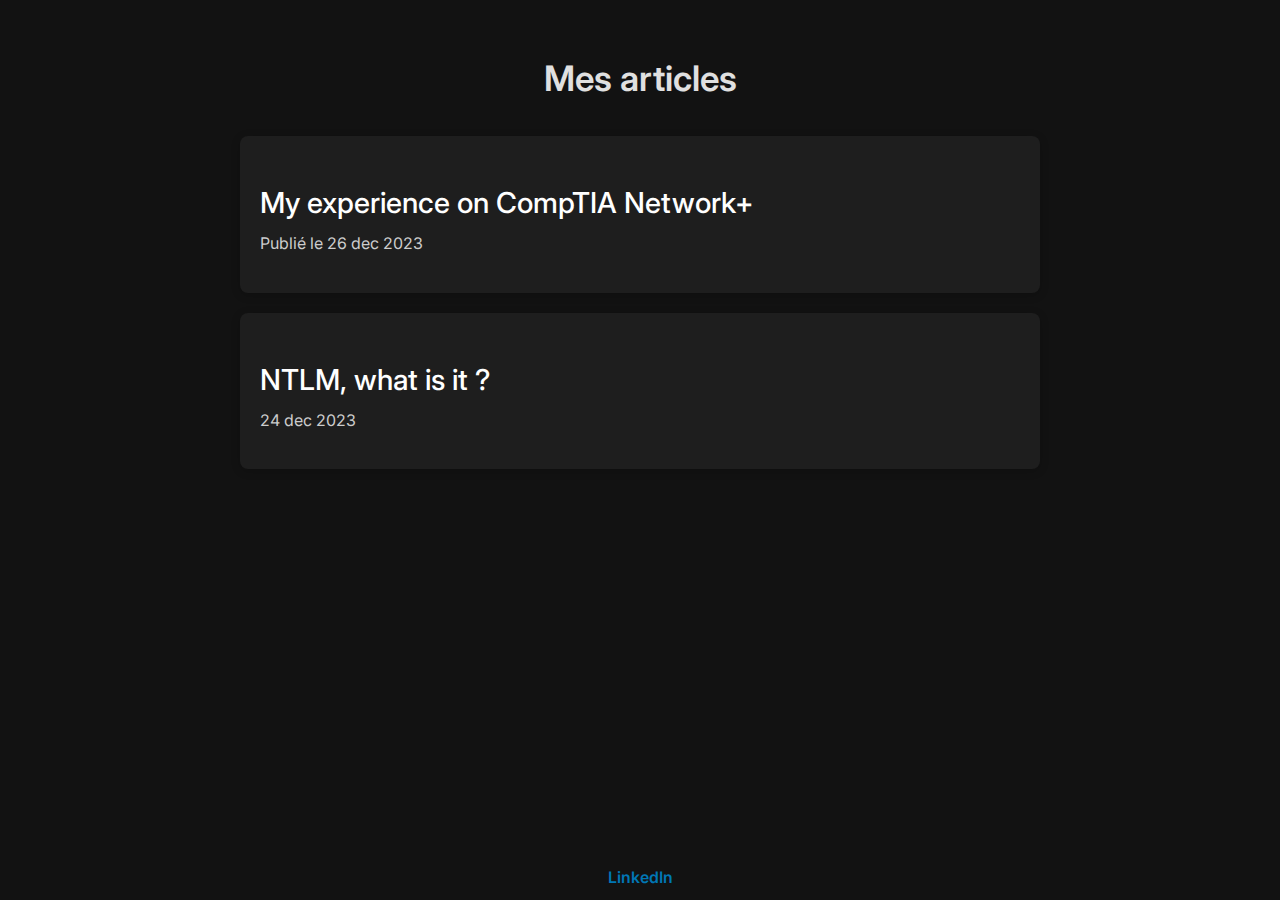
==== articles.html @ 9d59294d "Copy of my 1st website" ====
<!DOCTYPE html>
<html lang="fr">
<head>
    <meta charset="UTF-8">
    <meta name="viewport" content="width=device-width, initial-scale=1.0">
    <title>Brice - Mes Articles</title>
    <style>
        /* Importation des polices Google Fonts */
        @import url('https://fonts.googleapis.com/css2?family=Inter:wght@300;400;600&display=swap');

        /* Style global du body */
        body {
            font-family: 'Inter', sans-serif;
            margin: 0;
            padding: 0;
            background-color: #121212;
            color: #e0e0e0;
            line-height: 1.6;
            display: flex;
            flex-direction: column;
            min-height: 100vh; /* S'assure que le body prend 100% de la hauteur */
        }

        /* Main prend tout l'espace disponible, pour pousser le footer en bas */
        main {
            flex: 1;
        }

        /* Section des articles */
        .articles-section {
            max-width: 800px;
            margin: 50px auto;
            padding: 0 20px;
        }

        /* Titre "Mes articles" aligné au centre */
        .articles-title {
            text-align: center;
            font-size: 2.2em;
            font-weight: 600;
            margin-bottom: 30px;
        }

        /* Style des bulles d'articles */
        .article-box {
            background-color: #1E1E1E;
            padding: 20px;
            margin-bottom: 20px;
            border-radius: 8px;
            box-shadow: 0px 2px 10px rgba(0, 0, 0, 0.2);
            transition: transform 0.3s ease, box-shadow 0.3s ease;
            cursor: pointer;
        }

        .article-box:hover {
            transform: translateY(-5px);
            box-shadow: 0px 4px 15px rgba(0, 0, 0, 0.3);
        }

        /* Titre des articles */
        .article-box h2 {
            color: #FFFFFF;
            font-size: 1.8em;
            margin-bottom: 5px;
            font-weight: 500;
        }

        /* Date des articles */
        .article-box p.date {
            color: #CCCCCC;
            font-size: 1em;
            margin-top: 0;
        }

        /* Style du footer fixé en bas de la page */
        footer {
            text-align: center;
            padding: 10px 0;
            font-size: 0.9em;
            background-color: #121212;
        }

        footer a {
            color: #0077b5;
            text-decoration: none;
            font-size: 1.1em;
            font-weight: 600;
        }

        footer a:hover {
            text-decoration: underline;
        }

        /* Media queries pour rendre la page responsive */
        @media (max-width: 768px) {
            .articles-title {
                font-size: 1.8em;
            }

            .article-box h2 {
                font-size: 1.6em;
            }
        }

        @media (max-width: 480px) {
            .articles-title {
                font-size: 1.6em;
            }

            .article-box h2 {
                font-size: 1.4em;
            }
        }
    </style>
</head>
<body>

    <main>
        <section class="articles-section">
            <!-- Titre des articles centré -->
            <h1 class="articles-title">Mes articles</h1>

            <!-- Première bulle d'article -->
            <div class="article-box" onclick="window.location.href='#';">
                <h2>My experience on CompTIA Network+</h2>
                <p class="date">Publié le 26 dec 2023</p>
            </div>

            <!-- Deuxième bulle d'article -->
            <div class="article-box" onclick="window.location.href='#';">
                <h2>NTLM, what is it ?</h2>
                <p class="date">24 dec 2023</p>
            </div>
        </section>
    </main>

    <footer>
        <a href="https://linkedin.com/in/iamskyze" target="_blank">
            LinkedIn
        </a>
    </footer>

</body>
</html>
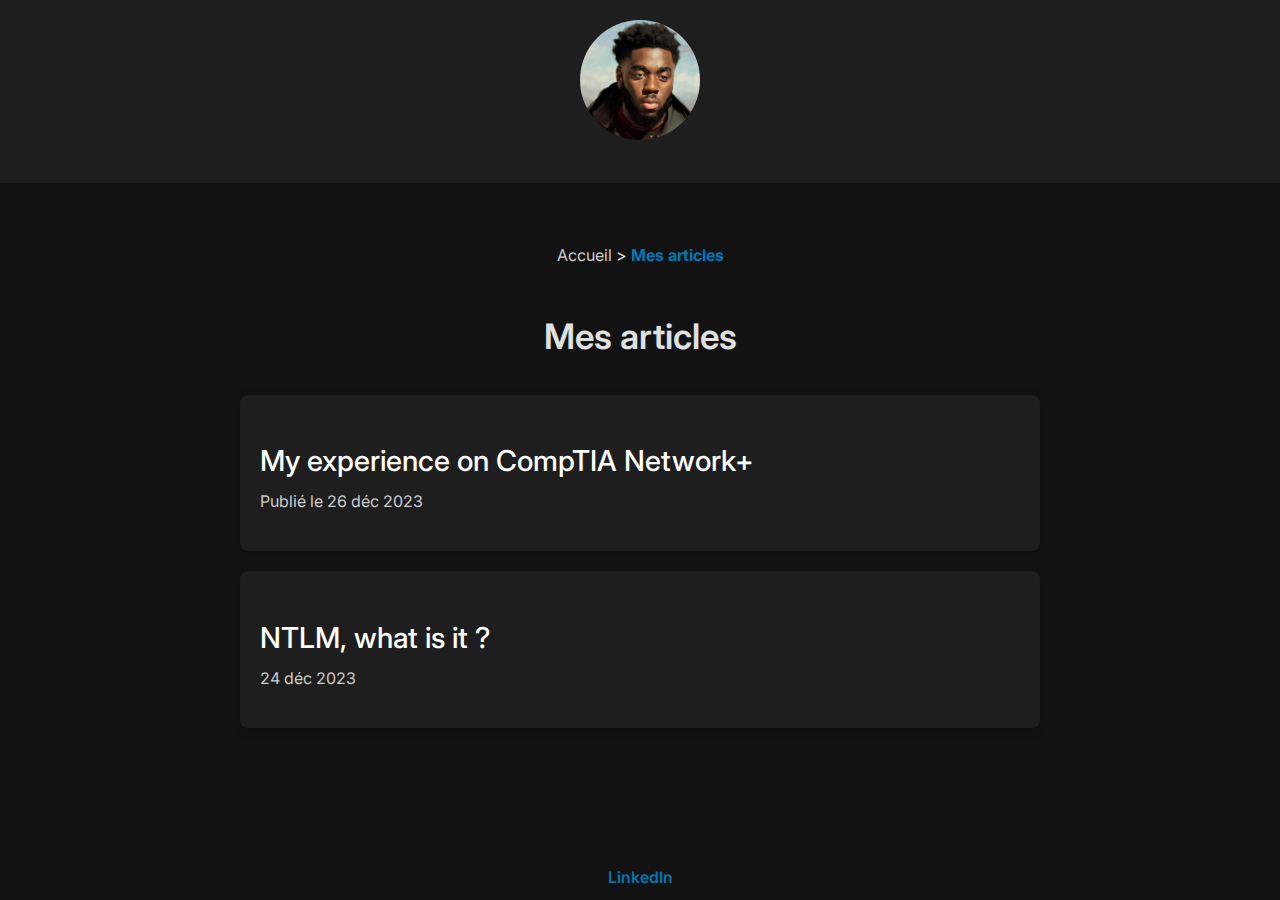
==== commit 2fb7337b: "Add breadcumb" ====
--- a/articles.html
+++ b/articles.html
@@ -26,6 +26,27 @@
             flex: 1;
         }
 
+        /* Style du header */
+        header {
+            background-color: #1E1E1E;
+            color: white;
+            text-align: center;
+            padding: 20px 0; /* Réduction du padding */
+            display: flex;
+            flex-direction: column;
+            align-items: center;
+        }
+
+        /* Style de la photo de profil dans le header */
+        .profile-pic {
+            width: 120px; /* Taille de la photo */
+            height: 120px;
+            border-radius: 50%;
+            object-fit: cover;
+            margin-bottom: 15px; /* Espace sous la photo */
+            cursor: pointer; /* Change le curseur pour indiquer que c'est cliquable */
+        }
+
         /* Section des articles */
         .articles-section {
             max-width: 800px;
@@ -39,6 +60,32 @@
             font-size: 2.2em;
             font-weight: 600;
             margin-bottom: 30px;
+        }
+
+        /* Style du fil d'Ariane */
+        .breadcrumb {
+            margin: 0 auto 30px; /* Marge inférieure pour espacer du contenu principal */
+            max-width: 800px; /* Même largeur que le contenu principal */
+            color: #e0e0e0; /* Couleur du texte */
+            font-size: 1em; /* Taille de la police */
+            text-align: center; /* Centre le texte */
+            padding: 10px 0; /* Ajout d'un padding vertical pour espacer le texte */
+        }
+
+        .breadcrumb a {
+            color: #CCCCCC; /* Couleur d'Accueil */
+            text-decoration: none;
+            transition: color 0.3s ease; /* Transition douce pour le changement de couleur */
+        }
+
+        .breadcrumb a:last-child {
+            color: #0077b5; /* Couleur de "Mes articles" */
+            font-weight: bold; /* Écriture en gras */
+        }
+
+        .breadcrumb a:hover {
+            color: red; /* Changement de couleur au survol */
+            text-decoration: underline; /* Surlignement au survol */
         }
 
         /* Style des bulles d'articles */
@@ -115,21 +162,33 @@
 </head>
 <body>
 
+    <header>
+        <!-- Ajoute ta photo de profil ici avec lien vers la page d'accueil -->
+        <a href="index.html">
+            <img src="images/photo.jpg" alt="Brice Temo" class="profile-pic">
+        </a>
+    </header>
+
     <main>
         <section class="articles-section">
+            <!-- Fil d'Ariane -->
+            <nav class="breadcrumb">
+                <a href="index.html">Accueil</a> > <a href="articles.html">Mes articles</a>
+            </nav>
+
             <!-- Titre des articles centré -->
             <h1 class="articles-title">Mes articles</h1>
 
             <!-- Première bulle d'article -->
             <div class="article-box" onclick="window.location.href='#';">
                 <h2>My experience on CompTIA Network+</h2>
-                <p class="date">Publié le 26 dec 2023</p>
+                <p class="date">Publié le 26 déc 2023</p>
             </div>
 
             <!-- Deuxième bulle d'article -->
-            <div class="article-box" onclick="window.location.href='#';">
+            <div class="article-box" onclick="window.location.href='articles/ntlm-what-is-it.html';">
                 <h2>NTLM, what is it ?</h2>
-                <p class="date">24 dec 2023</p>
+                <p class="date">24 déc 2023</p>
             </div>
         </section>
     </main>
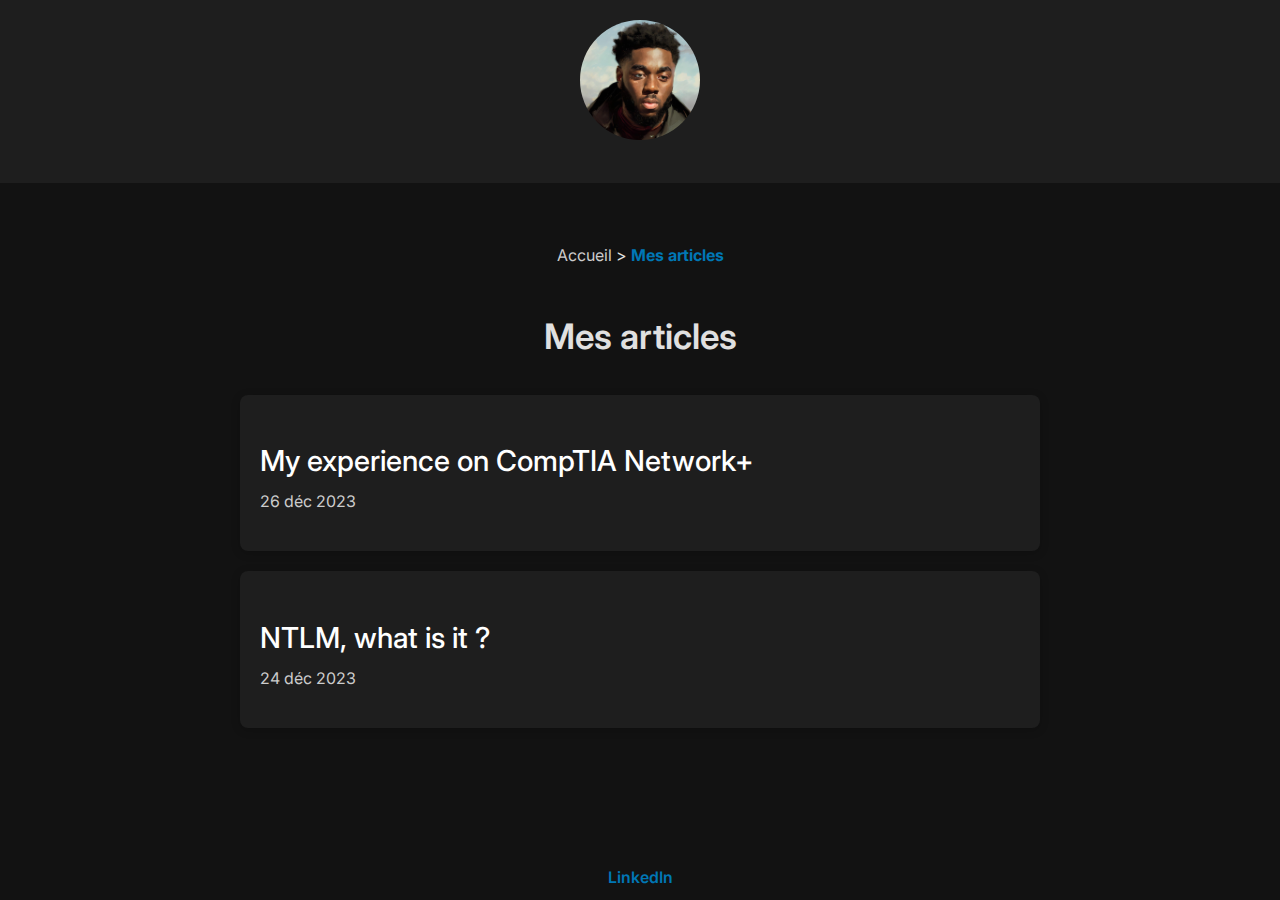
==== commit be56bf85: "Modif of date" ====
--- a/articles.html
+++ b/articles.html
@@ -182,7 +182,7 @@
             <!-- Première bulle d'article -->
             <div class="article-box" onclick="window.location.href='#';">
                 <h2>My experience on CompTIA Network+</h2>
-                <p class="date">Publié le 26 déc 2023</p>
+                <p class="date">26 déc 2023</p>
             </div>
 
             <!-- Deuxième bulle d'article -->
